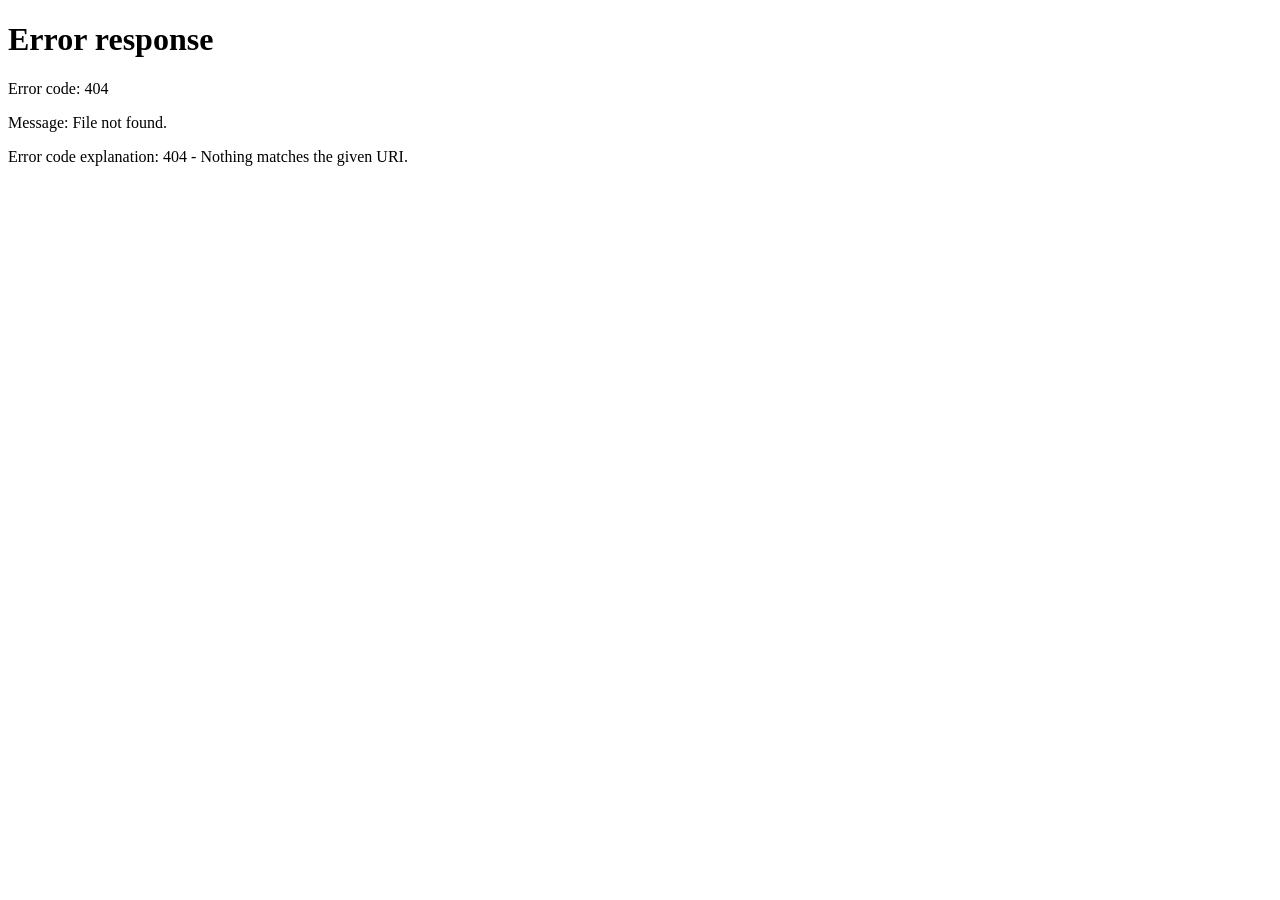
==== frontend/index.html @ 4ee808b2 "Initial commit" ====
<!doctype html>
<html lang="en">
<head>
<meta charset="utf-8">
<meta name="viewport" content="width=device-width, initial-scale=1">
<title>Live Auctions</title>
<style>
  :root{
    --bg:#0f1115; --panel:#171a21; --panel2:#1e222b; --line:#2a2f3a;
    --text:#e8eaf0; --muted:#8b93a7; --accent:#6ea8fe; --good:#3ddc97; --bad:#ff6b6b; --warn:#ffb454;
  }
  *{box-sizing:border-box}
  body{margin:0;background:var(--bg);color:var(--text);font:15px/1.45 -apple-system,BlinkMacSystemFont,"Segoe UI",Roboto,sans-serif}
  header{display:flex;align-items:center;gap:14px;padding:14px 24px;border-bottom:1px solid var(--line);position:sticky;top:0;background:var(--bg);z-index:5}
  header h1{font-size:18px;margin:0;letter-spacing:.3px;cursor:pointer}
  header h1 span{color:var(--accent)}
  .spacer{flex:1}
  .me{display:flex;align-items:center;gap:10px;color:var(--muted);font-size:13px}
  .me b{color:var(--text)}
  input,button,select{font:inherit}
  input{background:var(--panel2);border:1px solid var(--line);color:var(--text);padding:9px 11px;border-radius:8px;outline:none;min-width:0}
  input:focus{border-color:var(--accent)}
  button{background:var(--accent);color:#08111f;border:0;padding:9px 16px;border-radius:8px;font-weight:600;cursor:pointer}
  button:hover{filter:brightness(1.08)} button:disabled{opacity:.45;cursor:not-allowed}
  button.ghost{background:transparent;color:var(--text);border:1px solid var(--line)}
  button.warn{background:var(--warn)}
  button.small{padding:6px 12px;font-size:13px}
  main{max-width:1000px;margin:0 auto;padding:24px}
  .card{background:var(--panel);border:1px solid var(--line);border-radius:14px;padding:18px}
  .grid{display:grid;grid-template-columns:repeat(auto-fill,minmax(280px,1fr));gap:14px}
  .auc{cursor:pointer;transition:border-color .15s,transform .15s}
  .auc:hover{border-color:var(--accent);transform:translateY(-2px)}
  .auc h3{margin:0 0 6px;font-size:16px}
  .muted{color:var(--muted)} .small{font-size:12.5px}
  .price{font-size:26px;font-weight:700;font-variant-numeric:tabular-nums}
  .badge{display:inline-block;padding:2px 9px;border-radius:99px;font-size:11.5px;font-weight:700;letter-spacing:.4px}
  .badge.open{background:rgba(61,220,151,.15);color:var(--good)}
  .badge.closed{background:rgba(139,147,167,.15);color:var(--muted)}
  .row{display:flex;gap:10px;align-items:center;flex-wrap:wrap}
  form.create{display:grid;grid-template-columns:repeat(auto-fit,minmax(150px,1fr));gap:10px;align-items:end;margin-bottom:12px}
  form.create label{display:flex;flex-direction:column;gap:5px;font-size:12px;color:var(--muted)}
  h2{font-size:15px;color:var(--muted);text-transform:uppercase;letter-spacing:1px;margin:26px 0 12px}
  .hero{display:grid;grid-template-columns:1.3fr 1fr;gap:18px}
  @media(max-width:760px){.hero{grid-template-columns:1fr}}
  .big{font-size:56px;font-weight:800;font-variant-numeric:tabular-nums;line-height:1.05}
  .timer{font-size:38px;font-weight:700;font-variant-numeric:tabular-nums}
  .timer.hot{color:var(--bad);animation:pulse 1s infinite}
  @keyframes pulse{50%{opacity:.55}}
  .flash{animation:flash .7s}
  @keyframes flash{0%{background:rgba(110,168,254,.35)}100%{background:transparent}}
  .ext{display:inline-block;margin-left:8px;color:var(--warn);font-size:14px;font-weight:700;opacity:0;transition:opacity .3s}
  .ext.show{opacity:1}
  .banner{padding:16px;border-radius:12px;background:rgba(61,220,151,.12);border:1px solid var(--good);margin-bottom:16px;font-size:17px}
  .banner.none{background:rgba(139,147,167,.12);border-color:var(--line)}
  .msg{min-height:20px;margin-top:10px;font-size:13.5px} .msg.err{color:var(--bad)} .msg.ok{color:var(--good)}
  table{width:100%;border-collapse:collapse;font-variant-numeric:tabular-nums}
  td,th{text-align:left;padding:7px 4px;border-bottom:1px solid var(--line);font-size:13.5px}
  th{color:var(--muted);font-weight:500}
  td.r,th.r{text-align:right}
  tr.link{cursor:pointer} tr.link:hover td{background:var(--panel2)}
  .dot{display:inline-block;width:8px;height:8px;border-radius:50%;background:var(--bad);margin-right:6px}
  .dot.live{background:var(--good)}
  .stats{display:grid;grid-template-columns:repeat(auto-fit,minmax(150px,1fr));gap:12px;margin-bottom:6px}
  .stat .n{font-size:30px;font-weight:800}
  .you{color:var(--good)}
  [hidden]{display:none!important}
</style>
</head>
<body>
<header>
  <h1 id="home">Live<span>Auctions</span></h1>
  <div class="spacer"></div>
  <div class="me">
    <span>Signed in as <b id="meName"></b></span>
    <button class="ghost small" id="accountBtn">My account</button>
    <button class="ghost small" id="logoutBtn">Log out</button>
  </div>
</header>

<main>
  <!-- LIST -->
  <section id="listView">
    <div class="card">
      <h3 style="margin-top:0">Create an auction</h3>
      <form class="create" id="createForm">
        <label>Title<input id="c_title" value="Vintage watch" required></label>
        <label>Start price (₹)<input id="c_price" type="number" min="0" value="1000" required></label>
        <label>Min increment (₹)<input id="c_inc" type="number" min="1" value="100" required></label>
        <label>Duration (sec)<input id="c_dur" type="number" min="5" value="90" required></label>
        <button type="submit">Create</button>
      </form>
      <div class="msg" id="createMsg"></div>
    </div>
    <h2>Auctions</h2>
    <div class="grid" id="grid"></div>
    <p class="muted" id="emptyMsg" hidden>No auctions yet. Create one above.</p>
  </section>

  <!-- DETAIL -->
  <section id="detailView" hidden>
    <div class="row" style="margin-bottom:14px">
      <button class="ghost" id="back">&larr; All auctions</button>
      <span class="small muted"><span class="dot" id="liveDot"></span><span id="liveTxt">connecting…</span></span>
    </div>
    <div id="closedBanner" hidden></div>
    <div class="hero">
      <div class="card" id="priceCard">
        <div class="row" style="justify-content:space-between">
          <h2 style="margin:0" id="d_title"></h2><span class="badge" id="d_badge"></span>
        </div>
        <div class="muted small" id="d_seller" style="margin:6px 0 14px"></div>
        <div class="muted small">Current price</div>
        <div class="big" id="d_price">–</div>
        <div class="muted" style="margin-top:6px">Leader: <b id="d_leader">no bids yet</b> · <span id="d_count">0</span> bids</div>
      </div>
      <div class="card">
        <div class="muted small">Time remaining<span class="ext" id="d_ext">+30s</span></div>
        <div class="timer" id="d_timer">–</div>
        <div class="muted small" id="d_hint" style="margin-bottom:14px">A bid in the final 30s extends the auction by 30s.</div>
        <div class="row">
          <input id="b_amount" type="number" style="flex:1" placeholder="Your bid (₹)">
          <button id="b_go">Place bid</button>
        </div>
        <div class="row" style="margin-top:10px">
          <button class="ghost" id="b_min">Bid minimum</button>
          <button class="warn" id="b_rush" title="Fires 30 simultaneous bids from your account to show concurrency handling">Simulate rush</button>
        </div>
        <div class="msg" id="b_msg"></div>
      </div>
    </div>
    <h2>Bid history</h2>
    <div class="card">
      <table><thead><tr><th>#</th><th>Bidder</th><th class="r">Amount</th></tr></thead><tbody id="hist"></tbody></table>
      <p class="muted small" id="noBids">No bids yet.</p>
    </div>
  </section>

  <!-- ACCOUNT -->
  <section id="accountView" hidden>
    <div class="row" style="margin-bottom:14px"><button class="ghost" id="back2">&larr; All auctions</button></div>
    <div class="card">
      <h2 style="margin:0 0 4px" id="a_name"></h2>
      <div class="muted small" id="a_since" style="margin-bottom:16px"></div>
      <div class="stats">
        <div class="card stat"><div class="n" id="a_bids">0</div><div class="muted small">Bids placed</div></div>
        <div class="card stat"><div class="n" id="a_won">0</div><div class="muted small">Auctions won</div></div>
        <div class="card stat"><div class="n" id="a_created">0</div><div class="muted small">Auctions created</div></div>
      </div>
    </div>
    <h2>Auctions I won</h2>
    <div class="card">
      <table><thead><tr><th>Item</th><th class="r">Winning bid</th></tr></thead><tbody id="a_wonRows"></tbody></table>
      <p class="muted small" id="a_noWon">No wins yet.</p>
    </div>
    <h2>My recent bids</h2>
    <div class="card">
      <table><thead><tr><th>Item</th><th class="r">Amount</th><th class="r">When</th></tr></thead><tbody id="a_bidRows"></tbody></table>
      <p class="muted small" id="a_noBids">You haven't bid on anything yet.</p>
    </div>
  </section>
</main>

<script>
const $ = id => document.getElementById(id);
const money = n => '₹' + Number(n).toLocaleString('en-IN');
const TOKEN = localStorage.getItem('token');
const ME = localStorage.getItem('username') || '';
if (!TOKEN) location.replace('/login.html');
$('meName').textContent = ME;

let offset = 0;                       // serverTime - clientTime (seconds)
const nowS = () => Date.now()/1000 + offset;

function clearSession(){ localStorage.removeItem('token'); localStorage.removeItem('username'); }
function logout(){
  fetch('/auth/logout', {method:'POST', headers:{Authorization:'Bearer ' + TOKEN}})
    .finally(() => { clearSession(); location.replace('/login.html'); });
}
$('logoutBtn').onclick = logout;
$('accountBtn').onclick = () => { location.hash = '#/account'; };

async function api(path, opts = {}){
  const headers = {...(opts.headers || {}), Authorization: 'Bearer ' + TOKEN};
  const r = await fetch(path, {...opts, headers});
  if (r.status === 401){ clearSession(); location.replace('/login.html'); return {status:401, ok:false, body:null}; }
  let body = null; try { body = await r.json(); } catch(e){}
  return {status:r.status, ok:r.ok, body};
}
const post = (path, data) => api(path, {method:'POST', headers:{'content-type':'application/json'}, body:JSON.stringify(data)});
const fmtTime = s => {
  s = Math.max(0, s); const m = Math.floor(s/60), sec = Math.floor(s%60), t = Math.floor((s*10)%10);
  return s < 60 ? `${sec}.${t}s` : `${m}:${String(sec).padStart(2,'0')}`;
};
const fmtDate = ts => new Date(ts*1000).toLocaleString();
const el = (tag, text, cls) => { const e = document.createElement(tag); if (text !== undefined) e.textContent = text; if (cls) e.className = cls; return e; };

// ---- router ---------------------------------------------------------
let poll = null, tick = null, ws = null, wsRetry = 0, current = null, state = null, histTimer = null;
function show(name){ for (const v of ['listView','detailView','accountView']) $(v).hidden = v !== name; }
function route(){
  teardown();
  const m = location.hash.match(/^#\/auction\/(.+)$/);
  if (m) showDetail(decodeURIComponent(m[1]));
  else if (location.hash === '#/account') showAccount();
  else showList();
}
window.addEventListener('hashchange', route);
$('home').onclick = $('back').onclick = $('back2').onclick = () => { location.hash = ''; };
function teardown(){
  clearInterval(poll); clearInterval(tick); clearTimeout(histTimer);
  if (ws){ ws.onclose = null; ws.close(); ws = null; }
  current = null; state = null;
}
const openAuction = id => { location.hash = '#/auction/' + encodeURIComponent(id); };

// ---- list view ------------------------------------------------------
let listData = [];
async function loadList(){
  const r = await api('/auctions'); if (!r.ok) return;
  offset = r.body.server_time - Date.now()/1000;
  listData = r.body.auctions; renderList();
}
function renderList(){
  const g = $('grid'); g.innerHTML = '';
  $('emptyMsg').hidden = listData.length > 0;
  for (const a of listData){
    const open = a.status === 'OPEN';
    const card = el('div', undefined, 'card auc');
    card.onclick = () => openAuction(a.auction_id);
    const top = el('div', undefined, 'row'); top.style.justifyContent = 'space-between';
    top.append(el('h3', a.title), el('span', open ? 'LIVE' : 'ENDED', 'badge ' + (open ? 'open' : 'closed')));
    const meta = el('div', open
      ? `${a.bid_count} bids · ends in ${fmtTime(a.end_time - nowS())}`
      : (a.winner ? `Won by ${a.winner} at ${money(a.winning_amount)}` : 'Ended with no bids'), 'muted small');
    card.append(top, el('div', money(a.current_price), 'price'), meta); g.append(card);
  }
}
function showList(){
  show('listView');
  loadList(); poll = setInterval(loadList, 1500); tick = setInterval(renderList, 500);
}
$('createForm').addEventListener('submit', async e => {
  e.preventDefault();
  const title = $('c_title').value.trim();
  const id = (title.toLowerCase().replace(/[^a-z0-9]+/g,'-').replace(/^-|-$/g,'') || 'auction') + '-' + Math.random().toString(36).slice(2,6);
  const r = await post('/auctions', {
    id, title, start_price: +$('c_price').value, min_increment: +$('c_inc').value, duration_seconds: +$('c_dur').value
  });
  const m = $('createMsg');
  if (r.ok){ m.className = 'msg ok'; m.textContent = 'Created. Opening…'; openAuction(id); }
  else if (r.status !== 401){
    let d = r.body && r.body.detail; if (Array.isArray(d)) d = d.map(x => x.msg).join('; ');
    m.className = 'msg err'; m.textContent = d || 'Could not create';
  }
});

// ---- account view ---------------------------------------------------
async function showAccount(){
  show('accountView');
  const r = await api('/me/summary'); if (!r.ok) return;
  const s = r.body;
  $('a_name').textContent = s.username;
  $('a_since').textContent = s.member_since ? 'Member since ' + fmtDate(s.member_since) : '';
  $('a_bids').textContent = s.bids_placed; $('a_won').textContent = s.auctions_won.length; $('a_created').textContent = s.auctions_created;
  const won = $('a_wonRows'); won.innerHTML = ''; $('a_noWon').hidden = s.auctions_won.length > 0;
  for (const w of s.auctions_won){
    const tr = el('tr', undefined, 'link'); tr.onclick = () => openAuction(w.auction_id);
    const amt = el('td', money(w.amount), 'r'); tr.append(el('td', w.title), amt); won.append(tr);
  }
  const bids = $('a_bidRows'); bids.innerHTML = ''; $('a_noBids').hidden = s.recent_bids.length > 0;
  for (const b of s.recent_bids){
    const tr = el('tr', undefined, 'link'); tr.onclick = () => openAuction(b.auction_id);
    tr.append(el('td', b.title), el('td', money(b.amount), 'r'), el('td', fmtDate(b.at), 'r')); bids.append(tr);
  }
}

// ---- detail view ----------------------------------------------------
async function showDetail(id){
  current = id; show('detailView');
  $('closedBanner').hidden = true; $('b_msg').textContent = ''; $('hist').innerHTML = '';
  delete $('b_amount').dataset.touched;
  const r = await api('/auctions/' + encodeURIComponent(id));
  if (current !== id) return;
  if (!r.ok){ $('d_title').textContent = 'Auction not found'; return; }
  applyState(r.body);
  loadHistory();
  connectWS(id);
  tick = setInterval(renderTimer, 100);
}
function applyState(s){
  if (s.server_time) offset = s.server_time - Date.now()/1000;
  if (state && s.version < state.version) return;          // drop stale
  const prevPrice = state && state.current_price;
  const prevEnd = state && state.end_time;
  state = s;
  const isSeller = s.seller === ME;
  $('d_title').textContent = s.title;
  $('d_seller').textContent = 'Seller: ' + s.seller + (isSeller ? ' (you)' : '');
  $('d_price').textContent = money(s.current_price);
  const lead = $('d_leader');
  lead.textContent = s.leader ? (s.leader === ME ? s.leader + ' (you)' : s.leader) : 'no bids yet';
  lead.className = s.leader === ME ? 'you' : '';
  $('d_count').textContent = s.bid_count;
  const open = s.status === 'OPEN';
  const b = $('d_badge'); b.className = 'badge ' + (open ? 'open' : 'closed'); b.textContent = open ? 'LIVE' : 'ENDED';
  if (prevPrice !== null && prevPrice !== undefined && prevPrice !== s.current_price){
    const c = $('priceCard'); c.classList.remove('flash'); void c.offsetWidth; c.classList.add('flash');
  }
  if (prevEnd && s.end_time > prevEnd){
    const x = $('d_ext'); x.textContent = '+' + Math.round(s.end_time - prevEnd) + 's'; x.classList.add('show');
    setTimeout(() => x.classList.remove('show'), 2200);
  }
  const amt = $('b_amount');
  if (!amt.dataset.touched || +amt.value < s.min_next_bid) amt.value = s.min_next_bid;
  const canBid = open && !isSeller;
  $('b_go').disabled = $('b_min').disabled = $('b_rush').disabled = !canBid;
  $('b_min').textContent = 'Bid minimum (' + money(s.min_next_bid) + ')';
  $('d_hint').textContent = isSeller ? "You are the seller, so you can't bid on this auction."
                                     : 'A bid in the final 30s extends the auction by 30s.';
  if (!open) showClosed(s);
  renderTimer();
}
$('b_amount').addEventListener('input', e => e.target.dataset.touched = '1');

let staleSince = null;
function renderTimer(){
  if (!state) return;
  const t = $('d_timer');
  if (state.status === 'CLOSED'){ t.textContent = 'Ended'; t.classList.remove('hot'); return; }
  const rem = state.end_time - nowS();
  if (rem <= 0){
    t.textContent = 'Closing…';
    if (!staleSince) staleSince = Date.now();
    if (Date.now() - staleSince > 1500){ staleSince = Date.now(); api('/auctions/' + encodeURIComponent(current)).then(r => r.ok && applyState(r.body)); }
    return;
  }
  staleSince = null;
  t.textContent = fmtTime(rem);
  t.classList.toggle('hot', rem <= 30);
}
function showClosed(s){
  const b = $('closedBanner'); b.hidden = false;
  b.className = 'banner' + (s.winner ? '' : ' none');
  b.textContent = s.winner
    ? `🏆 Sold! ${s.winner}${s.winner === ME ? ' (you)' : ''} won with a bid of ${money(s.winning_amount)}.`
    : 'Auction ended with no bids.';
}
async function loadHistory(){
  if (!current) return;
  const r = await api('/auctions/' + encodeURIComponent(current) + '/bids?limit=25');
  if (!r.ok) return;
  const body = $('hist'); body.innerHTML = '';
  $('noBids').hidden = r.body.bids.length > 0;
  for (const b of r.body.bids){
    const tr = el('tr'); tr.append(el('td', b.seq), el('td', b.bidder === ME ? b.bidder + ' (you)' : b.bidder), el('td', money(b.amount), 'r')); body.append(tr);
  }
}
function scheduleHistory(){ clearTimeout(histTimer); histTimer = setTimeout(loadHistory, 250); }

function connectWS(id){
  const proto = location.protocol === 'https:' ? 'wss' : 'ws';
  ws = new WebSocket(`${proto}://${location.host}/auctions/${encodeURIComponent(id)}/ws`);
  ws.onopen = () => { wsRetry = 0; $('liveDot').classList.add('live'); $('liveTxt').textContent = 'live'; };
  ws.onmessage = m => {
    const ev = JSON.parse(m.data);
    applyState(ev);
    if (ev.type !== 'snapshot') scheduleHistory();
  };
  ws.onclose = () => {
    $('liveDot').classList.remove('live'); $('liveTxt').textContent = 'reconnecting…';
    if (current !== id) return;
    if (state && state.status === 'CLOSED') { $('liveTxt').textContent = 'finished'; return; }
    wsRetry++; setTimeout(() => current === id && connectWS(id), Math.min(5000, 300 * wsRetry));
  };
}

// ---- bidding --------------------------------------------------------
const bid = amount => post('/auctions/' + encodeURIComponent(current) + '/bids',
                           {amount, idempotency_key: crypto.randomUUID()});
async function submit(amount){
  const m = $('b_msg'); m.className = 'msg'; m.textContent = 'Sending…';
  const r = await bid(amount);
  if (r.status === 401) return;
  if (r.body && r.body.accepted){
    m.className = 'msg ok';
    m.textContent = `Bid accepted at ${money(amount)}` + (r.body.extended ? ' — auction extended!' : '');
  } else {
    m.className = 'msg err';
    m.textContent = (r.body && (r.body.message || r.body.detail)) || 'Bid rejected';
    if (r.body && r.body.min_next_bid) $('b_amount').value = r.body.min_next_bid;
  }
}
$('b_go').onclick = () => submit(parseInt($('b_amount').value, 10));
$('b_min').onclick = () => state && submit(state.min_next_bid);
$('b_amount').addEventListener('keydown', e => { if (e.key === 'Enter') $('b_go').click(); });

// 30 requests fire at the same instant at overlapping amounts: the server accepts a strictly
// increasing subset and rejects the rest, never two bids at the same price level.
$('b_rush').onclick = async () => {
  if (!state) return;
  const base = state.min_next_bid, inc = state.min_increment;
  const m = $('b_msg'); m.className = 'msg'; m.textContent = 'Firing 30 simultaneous bids…';
  const res = await Promise.all(Array.from({length: 30}, (_, i) => bid(base + (i % 6) * inc)));
  const ok = res.filter(r => r.body && r.body.accepted).length;
  m.className = 'msg ok'; m.textContent = `Rush finished: ${ok} accepted, ${30 - ok} rejected. Every accepted bid was strictly higher than the last.`;
};

if (TOKEN) route();
</script>
</body>
</html>
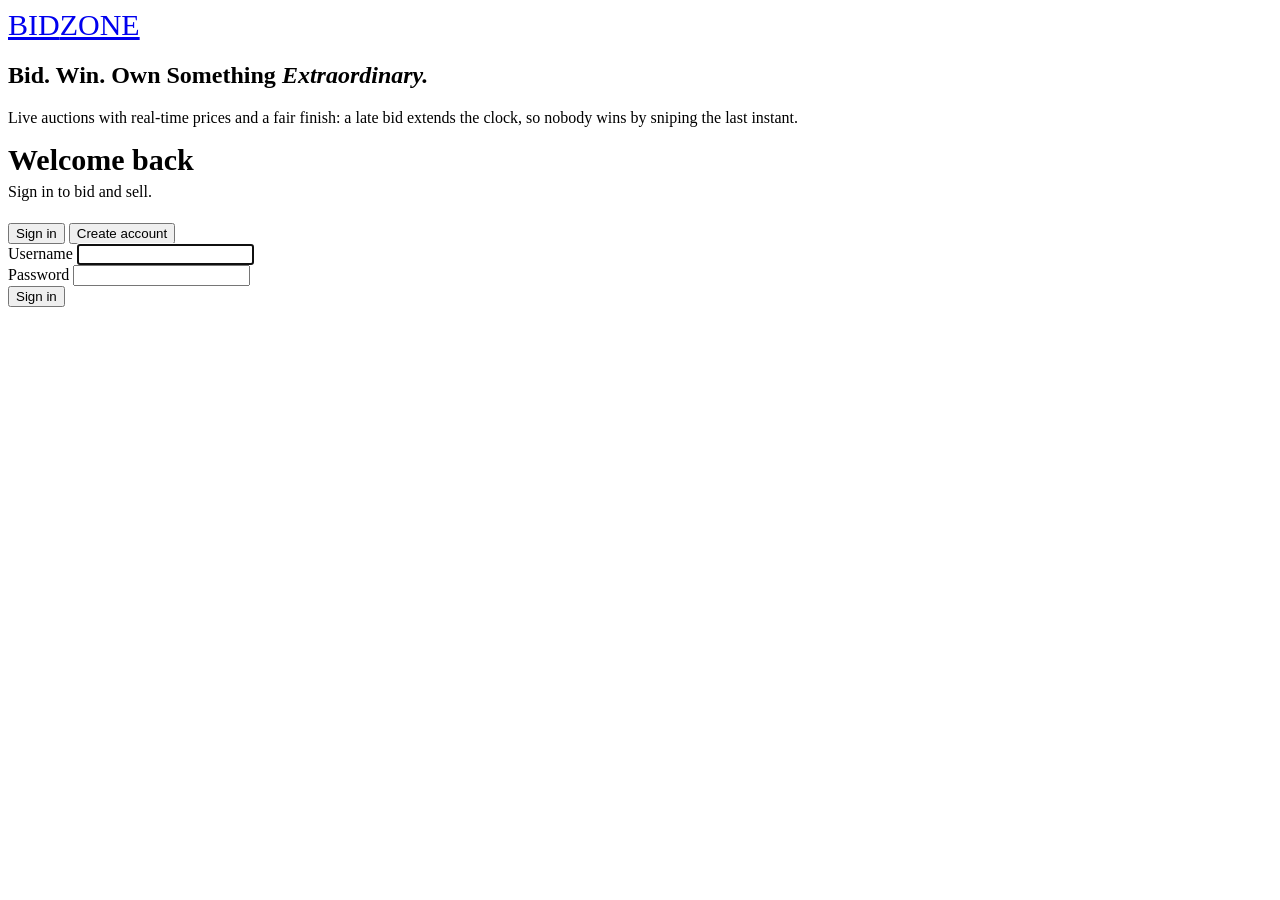
==== commit 02fcb47e: "update" ====
--- a/frontend/index.html
+++ b/frontend/index.html
@@ -3,409 +3,123 @@
 <head>
 <meta charset="utf-8">
 <meta name="viewport" content="width=device-width, initial-scale=1">
-<title>Live Auctions</title>
-<style>
-  :root{
-    --bg:#0f1115; --panel:#171a21; --panel2:#1e222b; --line:#2a2f3a;
-    --text:#e8eaf0; --muted:#8b93a7; --accent:#6ea8fe; --good:#3ddc97; --bad:#ff6b6b; --warn:#ffb454;
-  }
-  *{box-sizing:border-box}
-  body{margin:0;background:var(--bg);color:var(--text);font:15px/1.45 -apple-system,BlinkMacSystemFont,"Segoe UI",Roboto,sans-serif}
-  header{display:flex;align-items:center;gap:14px;padding:14px 24px;border-bottom:1px solid var(--line);position:sticky;top:0;background:var(--bg);z-index:5}
-  header h1{font-size:18px;margin:0;letter-spacing:.3px;cursor:pointer}
-  header h1 span{color:var(--accent)}
-  .spacer{flex:1}
-  .me{display:flex;align-items:center;gap:10px;color:var(--muted);font-size:13px}
-  .me b{color:var(--text)}
-  input,button,select{font:inherit}
-  input{background:var(--panel2);border:1px solid var(--line);color:var(--text);padding:9px 11px;border-radius:8px;outline:none;min-width:0}
-  input:focus{border-color:var(--accent)}
-  button{background:var(--accent);color:#08111f;border:0;padding:9px 16px;border-radius:8px;font-weight:600;cursor:pointer}
-  button:hover{filter:brightness(1.08)} button:disabled{opacity:.45;cursor:not-allowed}
-  button.ghost{background:transparent;color:var(--text);border:1px solid var(--line)}
-  button.warn{background:var(--warn)}
-  button.small{padding:6px 12px;font-size:13px}
-  main{max-width:1000px;margin:0 auto;padding:24px}
-  .card{background:var(--panel);border:1px solid var(--line);border-radius:14px;padding:18px}
-  .grid{display:grid;grid-template-columns:repeat(auto-fill,minmax(280px,1fr));gap:14px}
-  .auc{cursor:pointer;transition:border-color .15s,transform .15s}
-  .auc:hover{border-color:var(--accent);transform:translateY(-2px)}
-  .auc h3{margin:0 0 6px;font-size:16px}
-  .muted{color:var(--muted)} .small{font-size:12.5px}
-  .price{font-size:26px;font-weight:700;font-variant-numeric:tabular-nums}
-  .badge{display:inline-block;padding:2px 9px;border-radius:99px;font-size:11.5px;font-weight:700;letter-spacing:.4px}
-  .badge.open{background:rgba(61,220,151,.15);color:var(--good)}
-  .badge.closed{background:rgba(139,147,167,.15);color:var(--muted)}
-  .row{display:flex;gap:10px;align-items:center;flex-wrap:wrap}
-  form.create{display:grid;grid-template-columns:repeat(auto-fit,minmax(150px,1fr));gap:10px;align-items:end;margin-bottom:12px}
-  form.create label{display:flex;flex-direction:column;gap:5px;font-size:12px;color:var(--muted)}
-  h2{font-size:15px;color:var(--muted);text-transform:uppercase;letter-spacing:1px;margin:26px 0 12px}
-  .hero{display:grid;grid-template-columns:1.3fr 1fr;gap:18px}
-  @media(max-width:760px){.hero{grid-template-columns:1fr}}
-  .big{font-size:56px;font-weight:800;font-variant-numeric:tabular-nums;line-height:1.05}
-  .timer{font-size:38px;font-weight:700;font-variant-numeric:tabular-nums}
-  .timer.hot{color:var(--bad);animation:pulse 1s infinite}
-  @keyframes pulse{50%{opacity:.55}}
-  .flash{animation:flash .7s}
-  @keyframes flash{0%{background:rgba(110,168,254,.35)}100%{background:transparent}}
-  .ext{display:inline-block;margin-left:8px;color:var(--warn);font-size:14px;font-weight:700;opacity:0;transition:opacity .3s}
-  .ext.show{opacity:1}
-  .banner{padding:16px;border-radius:12px;background:rgba(61,220,151,.12);border:1px solid var(--good);margin-bottom:16px;font-size:17px}
-  .banner.none{background:rgba(139,147,167,.12);border-color:var(--line)}
-  .msg{min-height:20px;margin-top:10px;font-size:13.5px} .msg.err{color:var(--bad)} .msg.ok{color:var(--good)}
-  table{width:100%;border-collapse:collapse;font-variant-numeric:tabular-nums}
-  td,th{text-align:left;padding:7px 4px;border-bottom:1px solid var(--line);font-size:13.5px}
-  th{color:var(--muted);font-weight:500}
-  td.r,th.r{text-align:right}
-  tr.link{cursor:pointer} tr.link:hover td{background:var(--panel2)}
-  .dot{display:inline-block;width:8px;height:8px;border-radius:50%;background:var(--bad);margin-right:6px}
-  .dot.live{background:var(--good)}
-  .stats{display:grid;grid-template-columns:repeat(auto-fit,minmax(150px,1fr));gap:12px;margin-bottom:6px}
-  .stat .n{font-size:30px;font-weight:800}
-  .you{color:var(--good)}
-  [hidden]{display:none!important}
-</style>
+<title>Sign in · BIDZONE</title>
+<link rel="preconnect" href="https://fonts.googleapis.com">
+<link href="https://fonts.googleapis.com/css2?family=Inter:wght@400;500;600;700;800&family=Playfair+Display:wght@600;700&display=swap" rel="stylesheet">
+<link rel="stylesheet" href="/css/styles.css">
 </head>
 <body>
-<header>
-  <h1 id="home">Live<span>Auctions</span></h1>
-  <div class="spacer"></div>
-  <div class="me">
-    <span>Signed in as <b id="meName"></b></span>
-    <button class="ghost small" id="accountBtn">My account</button>
-    <button class="ghost small" id="logoutBtn">Log out</button>
-  </div>
-</header>
+<div class="auth-wrap">
+  <aside class="auth-art">
+    <a class="logo" href="/" style="font-size:30px">BID<span>ZONE</span></a>
+    <h2>Bid. Win. Own Something <em>Extraordinary.</em></h2>
+    <p>Live auctions with real-time prices and a fair finish: a late bid extends the clock, so nobody wins by sniping the last instant.</p>
+  </aside>
 
-<main>
-  <!-- LIST -->
-  <section id="listView">
-    <div class="card">
-      <h3 style="margin-top:0">Create an auction</h3>
-      <form class="create" id="createForm">
-        <label>Title<input id="c_title" value="Vintage watch" required></label>
-        <label>Start price (₹)<input id="c_price" type="number" min="0" value="1000" required></label>
-        <label>Min increment (₹)<input id="c_inc" type="number" min="1" value="100" required></label>
-        <label>Duration (sec)<input id="c_dur" type="number" min="5" value="90" required></label>
-        <button type="submit">Create</button>
+  <section class="auth-form">
+    <div class="auth-box">
+      <!-- shown only when a valid session already exists -->
+      <div class="continue" id="continueBox" hidden>
+        <div>You're signed in as <b class="gold" id="contName"></b></div>
+        <div style="display:flex;gap:10px;margin-top:12px;flex-wrap:wrap">
+          <a class="btn btn-gold small" href="/app.html">Continue to BIDZONE</a>
+          <button class="btn btn-ghost small" id="switchBtn" type="button">Use a different account</button>
+        </div>
+      </div>
+
+      <h1 class="serif" id="heading" style="font-size:30px;margin:0 0 6px">Welcome back</h1>
+      <p class="muted" id="sub" style="margin:0 0 22px">Sign in to bid and sell.</p>
+
+      <div class="tabs">
+        <button id="tabLogin" class="on" type="button">Sign in</button>
+        <button id="tabReg" type="button">Create account</button>
+      </div>
+
+      <form id="form" novalidate>
+        <div class="field">
+          <label for="u">Username</label>
+          <input class="input" id="u" autocomplete="username" maxlength="32" autofocus>
+        </div>
+        <div class="field">
+          <label for="p">Password</label>
+          <input class="input" id="p" type="password" autocomplete="current-password" maxlength="128">
+        </div>
+        <p class="muted small" id="hint" hidden style="margin:-6px 0 14px">Username: 3-32 letters, digits or underscore. Password: at least 8 characters.</p>
+        <button class="btn btn-gold block" id="go" type="submit">Sign in</button>
+        <div class="err" id="msg" role="alert"></div>
       </form>
-      <div class="msg" id="createMsg"></div>
-    </div>
-    <h2>Auctions</h2>
-    <div class="grid" id="grid"></div>
-    <p class="muted" id="emptyMsg" hidden>No auctions yet. Create one above.</p>
-  </section>
-
-  <!-- DETAIL -->
-  <section id="detailView" hidden>
-    <div class="row" style="margin-bottom:14px">
-      <button class="ghost" id="back">&larr; All auctions</button>
-      <span class="small muted"><span class="dot" id="liveDot"></span><span id="liveTxt">connecting…</span></span>
-    </div>
-    <div id="closedBanner" hidden></div>
-    <div class="hero">
-      <div class="card" id="priceCard">
-        <div class="row" style="justify-content:space-between">
-          <h2 style="margin:0" id="d_title"></h2><span class="badge" id="d_badge"></span>
-        </div>
-        <div class="muted small" id="d_seller" style="margin:6px 0 14px"></div>
-        <div class="muted small">Current price</div>
-        <div class="big" id="d_price">–</div>
-        <div class="muted" style="margin-top:6px">Leader: <b id="d_leader">no bids yet</b> · <span id="d_count">0</span> bids</div>
-      </div>
-      <div class="card">
-        <div class="muted small">Time remaining<span class="ext" id="d_ext">+30s</span></div>
-        <div class="timer" id="d_timer">–</div>
-        <div class="muted small" id="d_hint" style="margin-bottom:14px">A bid in the final 30s extends the auction by 30s.</div>
-        <div class="row">
-          <input id="b_amount" type="number" style="flex:1" placeholder="Your bid (₹)">
-          <button id="b_go">Place bid</button>
-        </div>
-        <div class="row" style="margin-top:10px">
-          <button class="ghost" id="b_min">Bid minimum</button>
-          <button class="warn" id="b_rush" title="Fires 30 simultaneous bids from your account to show concurrency handling">Simulate rush</button>
-        </div>
-        <div class="msg" id="b_msg"></div>
-      </div>
-    </div>
-    <h2>Bid history</h2>
-    <div class="card">
-      <table><thead><tr><th>#</th><th>Bidder</th><th class="r">Amount</th></tr></thead><tbody id="hist"></tbody></table>
-      <p class="muted small" id="noBids">No bids yet.</p>
     </div>
   </section>
-
-  <!-- ACCOUNT -->
-  <section id="accountView" hidden>
-    <div class="row" style="margin-bottom:14px"><button class="ghost" id="back2">&larr; All auctions</button></div>
-    <div class="card">
-      <h2 style="margin:0 0 4px" id="a_name"></h2>
-      <div class="muted small" id="a_since" style="margin-bottom:16px"></div>
-      <div class="stats">
-        <div class="card stat"><div class="n" id="a_bids">0</div><div class="muted small">Bids placed</div></div>
-        <div class="card stat"><div class="n" id="a_won">0</div><div class="muted small">Auctions won</div></div>
-        <div class="card stat"><div class="n" id="a_created">0</div><div class="muted small">Auctions created</div></div>
-      </div>
-    </div>
-    <h2>Auctions I won</h2>
-    <div class="card">
-      <table><thead><tr><th>Item</th><th class="r">Winning bid</th></tr></thead><tbody id="a_wonRows"></tbody></table>
-      <p class="muted small" id="a_noWon">No wins yet.</p>
-    </div>
-    <h2>My recent bids</h2>
-    <div class="card">
-      <table><thead><tr><th>Item</th><th class="r">Amount</th><th class="r">When</th></tr></thead><tbody id="a_bidRows"></tbody></table>
-      <p class="muted small" id="a_noBids">You haven't bid on anything yet.</p>
-    </div>
-  </section>
-</main>
+</div>
 
 <script>
 const $ = id => document.getElementById(id);
-const money = n => '₹' + Number(n).toLocaleString('en-IN');
-const TOKEN = localStorage.getItem('token');
-const ME = localStorage.getItem('username') || '';
-if (!TOKEN) location.replace('/login.html');
-$('meName').textContent = ME;
+let mode = 'login';
 
-let offset = 0;                       // serverTime - clientTime (seconds)
-const nowS = () => Date.now()/1000 + offset;
+// The login page is always shown first. If a valid session exists we only OFFER to continue.
+(async () => {
+  const t = localStorage.getItem('token');
+  if (!t) return;
+  try {
+    const r = await fetch('/auth/me', {headers: {Authorization: 'Bearer ' + t}});
+    if (r.ok) {
+      const me = await r.json();
+      $('contName').textContent = me.username;
+      $('continueBox').hidden = false;
+    } else { localStorage.removeItem('token'); localStorage.removeItem('username'); }
+  } catch (e) {}
+})();
 
-function clearSession(){ localStorage.removeItem('token'); localStorage.removeItem('username'); }
-function logout(){
-  fetch('/auth/logout', {method:'POST', headers:{Authorization:'Bearer ' + TOKEN}})
-    .finally(() => { clearSession(); location.replace('/login.html'); });
+$('switchBtn').onclick = async () => {
+  const t = localStorage.getItem('token');
+  try { await fetch('/auth/logout', {method: 'POST', headers: {Authorization: 'Bearer ' + t}}); } catch (e) {}
+  localStorage.removeItem('token'); localStorage.removeItem('username');
+  $('continueBox').hidden = true;
+};
+
+function setMode(m){
+  mode = m;
+  $('tabLogin').classList.toggle('on', m === 'login');
+  $('tabReg').classList.toggle('on', m === 'register');
+  $('go').textContent = m === 'login' ? 'Sign in' : 'Create account';
+  $('heading').textContent = m === 'login' ? 'Welcome back' : 'Join BIDZONE';
+  $('sub').textContent = m === 'login' ? 'Sign in to bid and sell.' : 'It takes ten seconds.';
+  $('hint').hidden = m === 'login';
+  $('p').autocomplete = m === 'login' ? 'current-password' : 'new-password';
+  $('msg').textContent = '';
 }
-$('logoutBtn').onclick = logout;
-$('accountBtn').onclick = () => { location.hash = '#/account'; };
+$('tabLogin').onclick = () => setMode('login');
+$('tabReg').onclick = () => setMode('register');
 
-async function api(path, opts = {}){
-  const headers = {...(opts.headers || {}), Authorization: 'Bearer ' + TOKEN};
-  const r = await fetch(path, {...opts, headers});
-  if (r.status === 401){ clearSession(); location.replace('/login.html'); return {status:401, ok:false, body:null}; }
-  let body = null; try { body = await r.json(); } catch(e){}
-  return {status:r.status, ok:r.ok, body};
-}
-const post = (path, data) => api(path, {method:'POST', headers:{'content-type':'application/json'}, body:JSON.stringify(data)});
-const fmtTime = s => {
-  s = Math.max(0, s); const m = Math.floor(s/60), sec = Math.floor(s%60), t = Math.floor((s*10)%10);
-  return s < 60 ? `${sec}.${t}s` : `${m}:${String(sec).padStart(2,'0')}`;
-};
-const fmtDate = ts => new Date(ts*1000).toLocaleString();
-const el = (tag, text, cls) => { const e = document.createElement(tag); if (text !== undefined) e.textContent = text; if (cls) e.className = cls; return e; };
-
-// ---- router ---------------------------------------------------------
-let poll = null, tick = null, ws = null, wsRetry = 0, current = null, state = null, histTimer = null;
-function show(name){ for (const v of ['listView','detailView','accountView']) $(v).hidden = v !== name; }
-function route(){
-  teardown();
-  const m = location.hash.match(/^#\/auction\/(.+)$/);
-  if (m) showDetail(decodeURIComponent(m[1]));
-  else if (location.hash === '#/account') showAccount();
-  else showList();
-}
-window.addEventListener('hashchange', route);
-$('home').onclick = $('back').onclick = $('back2').onclick = () => { location.hash = ''; };
-function teardown(){
-  clearInterval(poll); clearInterval(tick); clearTimeout(histTimer);
-  if (ws){ ws.onclose = null; ws.close(); ws = null; }
-  current = null; state = null;
-}
-const openAuction = id => { location.hash = '#/auction/' + encodeURIComponent(id); };
-
-// ---- list view ------------------------------------------------------
-let listData = [];
-async function loadList(){
-  const r = await api('/auctions'); if (!r.ok) return;
-  offset = r.body.server_time - Date.now()/1000;
-  listData = r.body.auctions; renderList();
-}
-function renderList(){
-  const g = $('grid'); g.innerHTML = '';
-  $('emptyMsg').hidden = listData.length > 0;
-  for (const a of listData){
-    const open = a.status === 'OPEN';
-    const card = el('div', undefined, 'card auc');
-    card.onclick = () => openAuction(a.auction_id);
-    const top = el('div', undefined, 'row'); top.style.justifyContent = 'space-between';
-    top.append(el('h3', a.title), el('span', open ? 'LIVE' : 'ENDED', 'badge ' + (open ? 'open' : 'closed')));
-    const meta = el('div', open
-      ? `${a.bid_count} bids · ends in ${fmtTime(a.end_time - nowS())}`
-      : (a.winner ? `Won by ${a.winner} at ${money(a.winning_amount)}` : 'Ended with no bids'), 'muted small');
-    card.append(top, el('div', money(a.current_price), 'price'), meta); g.append(card);
-  }
-}
-function showList(){
-  show('listView');
-  loadList(); poll = setInterval(loadList, 1500); tick = setInterval(renderList, 500);
-}
-$('createForm').addEventListener('submit', async e => {
+$('form').addEventListener('submit', async e => {
   e.preventDefault();
-  const title = $('c_title').value.trim();
-  const id = (title.toLowerCase().replace(/[^a-z0-9]+/g,'-').replace(/^-|-$/g,'') || 'auction') + '-' + Math.random().toString(36).slice(2,6);
-  const r = await post('/auctions', {
-    id, title, start_price: +$('c_price').value, min_increment: +$('c_inc').value, duration_seconds: +$('c_dur').value
-  });
-  const m = $('createMsg');
-  if (r.ok){ m.className = 'msg ok'; m.textContent = 'Created. Opening…'; openAuction(id); }
-  else if (r.status !== 401){
-    let d = r.body && r.body.detail; if (Array.isArray(d)) d = d.map(x => x.msg).join('; ');
-    m.className = 'msg err'; m.textContent = d || 'Could not create';
+  const msg = $('msg'), go = $('go');
+  msg.className = 'err'; msg.textContent = '';
+  const username = $('u').value.trim(), password = $('p').value;
+  if (!username || !password){ msg.textContent = 'Enter your username and password.'; return; }
+  go.disabled = true;
+  try {
+    const r = await fetch(mode === 'login' ? '/auth/login' : '/auth/register', {
+      method: 'POST', headers: {'content-type': 'application/json'},
+      body: JSON.stringify({username, password})
+    });
+    const body = await r.json().catch(() => ({}));
+    if (!r.ok) {
+      let text = body.detail;
+      if (Array.isArray(text)) text = text.map(d => d.msg).join('; ');
+      msg.textContent = text || 'Something went wrong';
+      return;
+    }
+    localStorage.setItem('token', body.token);
+    localStorage.setItem('username', body.user.username);
+    msg.className = 'ok'; msg.textContent = 'Success, taking you in…';
+    location.replace('/app.html');
+  } catch (err) {
+    msg.textContent = 'Cannot reach the server. Is it running?';
+  } finally {
+    go.disabled = false;
   }
 });
-
-// ---- account view ---------------------------------------------------
-async function showAccount(){
-  show('accountView');
-  const r = await api('/me/summary'); if (!r.ok) return;
-  const s = r.body;
-  $('a_name').textContent = s.username;
-  $('a_since').textContent = s.member_since ? 'Member since ' + fmtDate(s.member_since) : '';
-  $('a_bids').textContent = s.bids_placed; $('a_won').textContent = s.auctions_won.length; $('a_created').textContent = s.auctions_created;
-  const won = $('a_wonRows'); won.innerHTML = ''; $('a_noWon').hidden = s.auctions_won.length > 0;
-  for (const w of s.auctions_won){
-    const tr = el('tr', undefined, 'link'); tr.onclick = () => openAuction(w.auction_id);
-    const amt = el('td', money(w.amount), 'r'); tr.append(el('td', w.title), amt); won.append(tr);
-  }
-  const bids = $('a_bidRows'); bids.innerHTML = ''; $('a_noBids').hidden = s.recent_bids.length > 0;
-  for (const b of s.recent_bids){
-    const tr = el('tr', undefined, 'link'); tr.onclick = () => openAuction(b.auction_id);
-    tr.append(el('td', b.title), el('td', money(b.amount), 'r'), el('td', fmtDate(b.at), 'r')); bids.append(tr);
-  }
-}
-
-// ---- detail view ----------------------------------------------------
-async function showDetail(id){
-  current = id; show('detailView');
-  $('closedBanner').hidden = true; $('b_msg').textContent = ''; $('hist').innerHTML = '';
-  delete $('b_amount').dataset.touched;
-  const r = await api('/auctions/' + encodeURIComponent(id));
-  if (current !== id) return;
-  if (!r.ok){ $('d_title').textContent = 'Auction not found'; return; }
-  applyState(r.body);
-  loadHistory();
-  connectWS(id);
-  tick = setInterval(renderTimer, 100);
-}
-function applyState(s){
-  if (s.server_time) offset = s.server_time - Date.now()/1000;
-  if (state && s.version < state.version) return;          // drop stale
-  const prevPrice = state && state.current_price;
-  const prevEnd = state && state.end_time;
-  state = s;
-  const isSeller = s.seller === ME;
-  $('d_title').textContent = s.title;
-  $('d_seller').textContent = 'Seller: ' + s.seller + (isSeller ? ' (you)' : '');
-  $('d_price').textContent = money(s.current_price);
-  const lead = $('d_leader');
-  lead.textContent = s.leader ? (s.leader === ME ? s.leader + ' (you)' : s.leader) : 'no bids yet';
-  lead.className = s.leader === ME ? 'you' : '';
-  $('d_count').textContent = s.bid_count;
-  const open = s.status === 'OPEN';
-  const b = $('d_badge'); b.className = 'badge ' + (open ? 'open' : 'closed'); b.textContent = open ? 'LIVE' : 'ENDED';
-  if (prevPrice !== null && prevPrice !== undefined && prevPrice !== s.current_price){
-    const c = $('priceCard'); c.classList.remove('flash'); void c.offsetWidth; c.classList.add('flash');
-  }
-  if (prevEnd && s.end_time > prevEnd){
-    const x = $('d_ext'); x.textContent = '+' + Math.round(s.end_time - prevEnd) + 's'; x.classList.add('show');
-    setTimeout(() => x.classList.remove('show'), 2200);
-  }
-  const amt = $('b_amount');
-  if (!amt.dataset.touched || +amt.value < s.min_next_bid) amt.value = s.min_next_bid;
-  const canBid = open && !isSeller;
-  $('b_go').disabled = $('b_min').disabled = $('b_rush').disabled = !canBid;
-  $('b_min').textContent = 'Bid minimum (' + money(s.min_next_bid) + ')';
-  $('d_hint').textContent = isSeller ? "You are the seller, so you can't bid on this auction."
-                                     : 'A bid in the final 30s extends the auction by 30s.';
-  if (!open) showClosed(s);
-  renderTimer();
-}
-$('b_amount').addEventListener('input', e => e.target.dataset.touched = '1');
-
-let staleSince = null;
-function renderTimer(){
-  if (!state) return;
-  const t = $('d_timer');
-  if (state.status === 'CLOSED'){ t.textContent = 'Ended'; t.classList.remove('hot'); return; }
-  const rem = state.end_time - nowS();
-  if (rem <= 0){
-    t.textContent = 'Closing…';
-    if (!staleSince) staleSince = Date.now();
-    if (Date.now() - staleSince > 1500){ staleSince = Date.now(); api('/auctions/' + encodeURIComponent(current)).then(r => r.ok && applyState(r.body)); }
-    return;
-  }
-  staleSince = null;
-  t.textContent = fmtTime(rem);
-  t.classList.toggle('hot', rem <= 30);
-}
-function showClosed(s){
-  const b = $('closedBanner'); b.hidden = false;
-  b.className = 'banner' + (s.winner ? '' : ' none');
-  b.textContent = s.winner
-    ? `🏆 Sold! ${s.winner}${s.winner === ME ? ' (you)' : ''} won with a bid of ${money(s.winning_amount)}.`
-    : 'Auction ended with no bids.';
-}
-async function loadHistory(){
-  if (!current) return;
-  const r = await api('/auctions/' + encodeURIComponent(current) + '/bids?limit=25');
-  if (!r.ok) return;
-  const body = $('hist'); body.innerHTML = '';
-  $('noBids').hidden = r.body.bids.length > 0;
-  for (const b of r.body.bids){
-    const tr = el('tr'); tr.append(el('td', b.seq), el('td', b.bidder === ME ? b.bidder + ' (you)' : b.bidder), el('td', money(b.amount), 'r')); body.append(tr);
-  }
-}
-function scheduleHistory(){ clearTimeout(histTimer); histTimer = setTimeout(loadHistory, 250); }
-
-function connectWS(id){
-  const proto = location.protocol === 'https:' ? 'wss' : 'ws';
-  ws = new WebSocket(`${proto}://${location.host}/auctions/${encodeURIComponent(id)}/ws`);
-  ws.onopen = () => { wsRetry = 0; $('liveDot').classList.add('live'); $('liveTxt').textContent = 'live'; };
-  ws.onmessage = m => {
-    const ev = JSON.parse(m.data);
-    applyState(ev);
-    if (ev.type !== 'snapshot') scheduleHistory();
-  };
-  ws.onclose = () => {
-    $('liveDot').classList.remove('live'); $('liveTxt').textContent = 'reconnecting…';
-    if (current !== id) return;
-    if (state && state.status === 'CLOSED') { $('liveTxt').textContent = 'finished'; return; }
-    wsRetry++; setTimeout(() => current === id && connectWS(id), Math.min(5000, 300 * wsRetry));
-  };
-}
-
-// ---- bidding --------------------------------------------------------
-const bid = amount => post('/auctions/' + encodeURIComponent(current) + '/bids',
-                           {amount, idempotency_key: crypto.randomUUID()});
-async function submit(amount){
-  const m = $('b_msg'); m.className = 'msg'; m.textContent = 'Sending…';
-  const r = await bid(amount);
-  if (r.status === 401) return;
-  if (r.body && r.body.accepted){
-    m.className = 'msg ok';
-    m.textContent = `Bid accepted at ${money(amount)}` + (r.body.extended ? ' — auction extended!' : '');
-  } else {
-    m.className = 'msg err';
-    m.textContent = (r.body && (r.body.message || r.body.detail)) || 'Bid rejected';
-    if (r.body && r.body.min_next_bid) $('b_amount').value = r.body.min_next_bid;
-  }
-}
-$('b_go').onclick = () => submit(parseInt($('b_amount').value, 10));
-$('b_min').onclick = () => state && submit(state.min_next_bid);
-$('b_amount').addEventListener('keydown', e => { if (e.key === 'Enter') $('b_go').click(); });
-
-// 30 requests fire at the same instant at overlapping amounts: the server accepts a strictly
-// increasing subset and rejects the rest, never two bids at the same price level.
-$('b_rush').onclick = async () => {
-  if (!state) return;
-  const base = state.min_next_bid, inc = state.min_increment;
-  const m = $('b_msg'); m.className = 'msg'; m.textContent = 'Firing 30 simultaneous bids…';
-  const res = await Promise.all(Array.from({length: 30}, (_, i) => bid(base + (i % 6) * inc)));
-  const ok = res.filter(r => r.body && r.body.accepted).length;
-  m.className = 'msg ok'; m.textContent = `Rush finished: ${ok} accepted, ${30 - ok} rejected. Every accepted bid was strictly higher than the last.`;
-};
-
-if (TOKEN) route();
 </script>
 </body>
 </html>
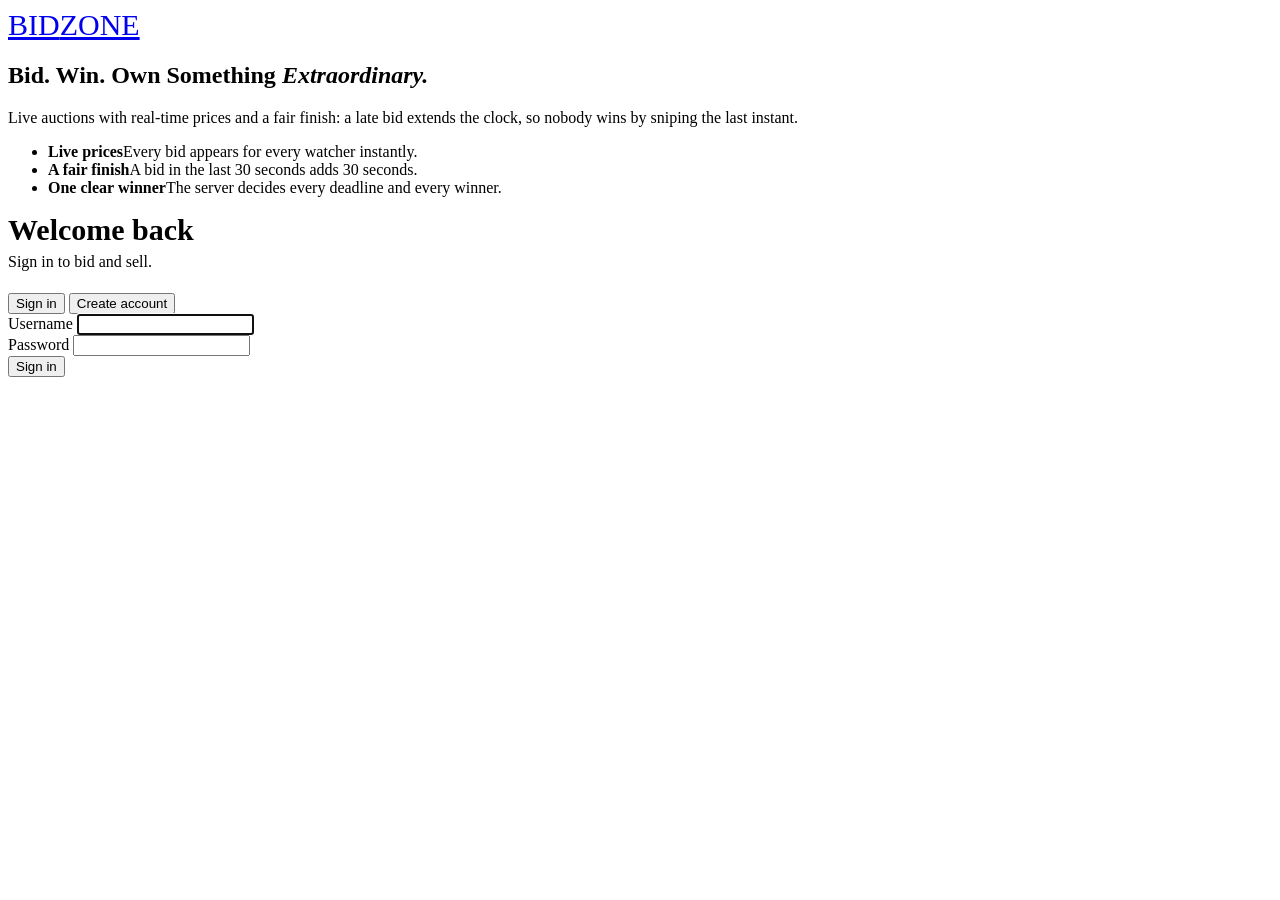
==== commit 350ebd13: "Update frontend UI" ====
--- a/frontend/index.html
+++ b/frontend/index.html
@@ -6,6 +6,7 @@
 <title>Sign in · BIDZONE</title>
 <link rel="preconnect" href="https://fonts.googleapis.com">
 <link href="https://fonts.googleapis.com/css2?family=Inter:wght@400;500;600;700;800&family=Playfair+Display:wght@600;700&display=swap" rel="stylesheet">
+<link rel="icon" href="data:image/svg+xml,%3Csvg xmlns='http://www.w3.org/2000/svg' viewBox='0 0 64 64'%3E%3Crect width='64' height='64' rx='14' fill='%230b0b0d'/%3E%3Ctext x='32' y='45' font-size='40' font-family='Georgia,serif' font-weight='700' text-anchor='middle' fill='%23d4af37'%3EB%3C/text%3E%3C/svg%3E">
 <link rel="stylesheet" href="/css/styles.css">
 </head>
 <body>
@@ -14,6 +15,11 @@
     <a class="logo" href="/" style="font-size:30px">BID<span>ZONE</span></a>
     <h2>Bid. Win. Own Something <em>Extraordinary.</em></h2>
     <p>Live auctions with real-time prices and a fair finish: a late bid extends the clock, so nobody wins by sniping the last instant.</p>
+        <ul class="perks">
+      <li><b>Live prices</b><span>Every bid appears for every watcher instantly.</span></li>
+      <li><b>A fair finish</b><span>A bid in the last 30 seconds adds 30 seconds.</span></li>
+      <li><b>One clear winner</b><span>The server decides every deadline and every winner.</span></li>
+    </ul>
   </aside>
 
   <section class="auth-form">
